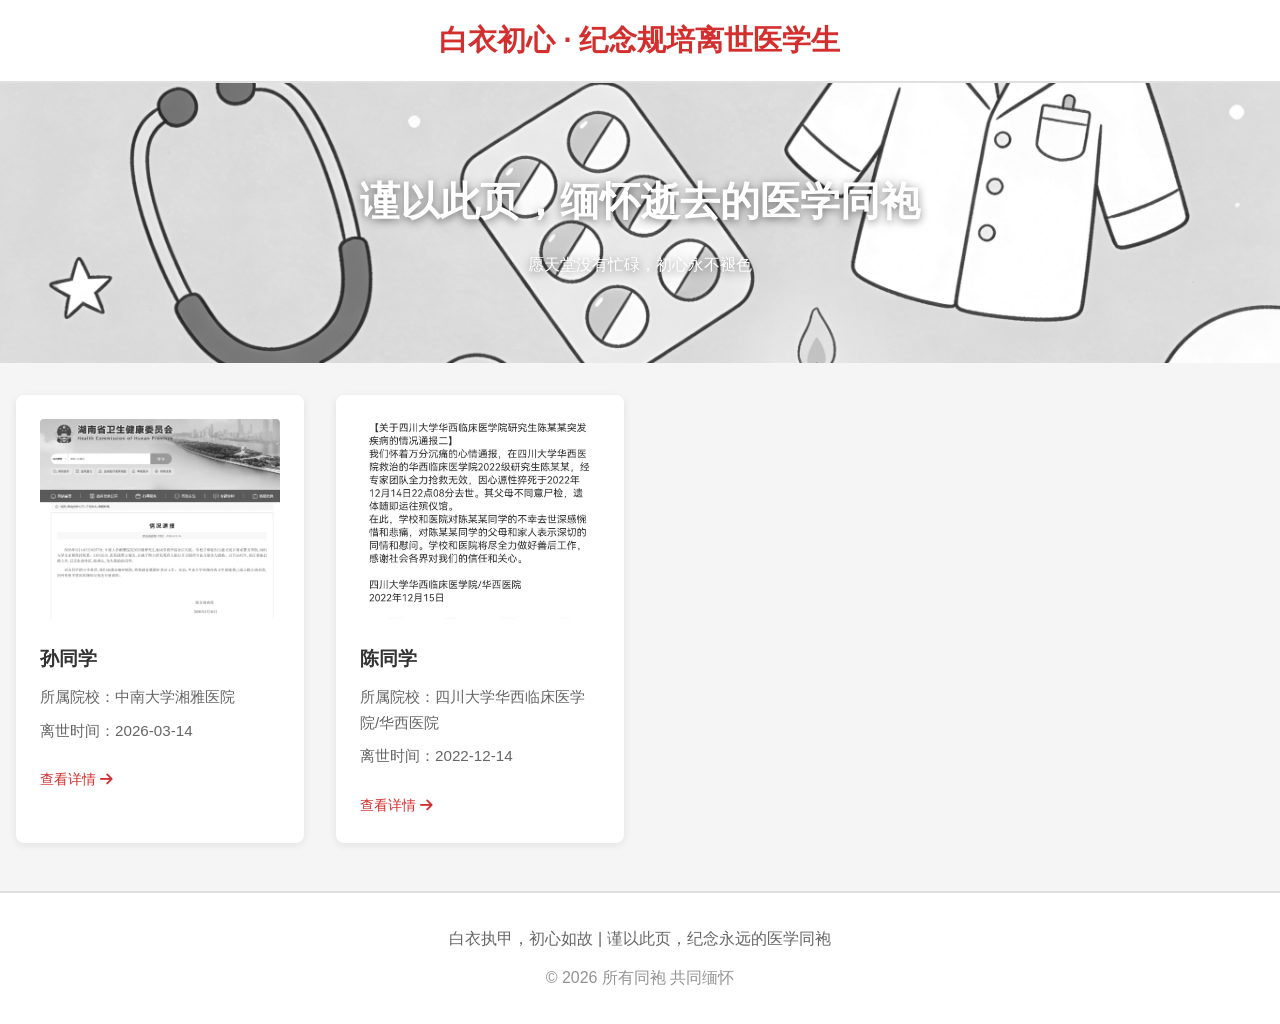
==== detail.html @ 50c17238 "first commit: add website files" ====
<!DOCTYPE html>
<html lang="zh-CN">

<head>
    <meta charset="UTF-8">
    <meta name="viewport" content="width=device-width, initial-scale=1.0">
    <title>加载中... | 白衣初心 纪念页</title>
    <link rel="stylesheet" href="../css/common.css">
    <link rel="stylesheet" href="../css/detail.css">

</head>

<body>
    <!-- 顶部导航 -->
    <header class="header">
        <a href="../index.html" class="back">返回首页</a> <!-- 移除font-awesome图标，避免样式冲突 -->
        <div class="name">加载中...</div>
    </header>
    <!-- 详情页主体 -->
    <div class="detail-container">
        <!-- 1. 个人信息模块（仅保留容器，内容由JS从comrades.json渲染） -->
        <section class="info-section">
            <h2 class="title">逝者信息</h2> <!-- 移除font-awesome图标 -->
            <div class="content">
                <!-- 内容由detail.js的renderComradeDetail函数动态渲染 -->
            </div>
        </section>

        <!-- 2. 事件时间线 -->
        <section class="timeline-section">
            <h2 class="title">事件时间线</h2> <!-- 移除font-awesome图标 -->
            <div class="timeline-list" id="timelineList">
                <!-- 时间线由JS动态渲染 -->
            </div>
        </section>

        <!-- 3. 官方媒体通告 -->
        <section class="media-section">
            <h2 class="title">官方/媒体通告</h2> <!-- 移除font-awesome图标 -->
            <div class="media-list" id="mediaList">
                <!-- 媒体数据由JS动态渲染（适配deceased_data.json） -->
            </div>
        </section>

        <!-- 4. 社交平台话题（核心修改：适配本地图片图标） -->
        <section class="social-section">
            <h2 class="title">社交平台话题</h2> <!-- 移除font-awesome图标 -->
            <div class="social-list" id="socialList">
                <!-- 社交数据由JS动态渲染，渲染模板需包含本地图标 -->
            </div>
        </section>

        <!-- 5. 心语寄思 -->
        <section class="message-section">
            <h2 class="title">心语寄思</h2> <!-- 移除font-awesome图标 -->
            <div class="message-form">
                <textarea placeholder="在这里留下你想对逝者说的话..." id="messageTextarea"></textarea>
                <div class="captcha-group">
                    <span class="captcha-formula" id="captchaFormula">点击生成验证码</span>
                    <input type="text" class="captcha-input" id="captchaInput" placeholder="输入计算结果">
                </div>
                <div class="captcha-tip" id="captchaTip" style="display: none;">验证码错误，请重新输入！</div>
                <button class="btn" id="submitBtn">提交寄语</button>
            </div>
            <div class="message-list" id="messageList">
                <!-- 留言由JS动态渲染 -->
            </div>
        </section>
    </div>

    <!-- 页脚 -->
    <footer class="footer">
        <p>白衣执甲，初心如故 | 谨以此页，纪念永远的医学同袍</p>
        <p style="margin-top: 0.8rem; opacity: 0.7;">© 2026 所有同袍 共同缅怀</p>
    </footer>
    <!-- 图片放大弹窗 -->
    <div class="img-modal" id="imgModal">
        <span class="close-btn" id="closeImgModal">&times;</span>
        <img id="modalImg" src="" alt="放大图片">
    </div>
    <!-- 通过模块脚本加载detail.js并挂载到全局 -->
    <script type="module">
        // 导入detail.js的所有导出方法
        import * as detailModule from '../js/detail.js';

        // 将模块方法挂载到window，供普通脚本调用
        window.detailModule = detailModule;

        // 从URL参数中获取id的工具函数
        function getUrlParam(key) {
            const searchParams = new URLSearchParams(window.location.search);
            return searchParams.get(key);
        }

        // 获取URL中的id参数（如 sun / yyy）
        const comradeId = getUrlParam('id');

        // 校验id并初始化详情页
        if (comradeId) {
            detailModule.initDetail(comradeId); // 动态传入JSON中的id
        } else {
            // 无有效id时的降级处理
            alert('未找到有效纪念信息');
            window.location.href = '../index.html';
        }
    </script>
</body>

</html>
---- css/common.css ----
/* 全局重置 + 通用样式 */
* {
    margin: 0;
    padding: 0;
    box-sizing: border-box;
    font-family: "Microsoft YaHei", "PingFang SC", sans-serif;
}

body {
    background-color: #f5f5f5;
    color: #333;
    line-height: 1.7;
}

/* 核心：所有图片强制灰度 */
.gray-img {
    filter: grayscale(100%);
    transition: filter 0.3s ease;
}
.gray-img:hover {
    filter: grayscale(80%); /* 悬浮轻微还原 */
}

/* 通用卡片容器 */
.card {
    background: #fff;
    border-radius: 8px;
    box-shadow: 0 2px 8px rgba(0,0,0,0.08);
    overflow: hidden;
    transition: transform 0.3s ease;
}
.card:hover {
    transform: translateY(-5px);
}

/* 按钮通用样式 */
.btn {
    padding: 0.6rem 1.5rem;
    background: #d32f2f;
    color: #fff;
    border: none;
    border-radius: 6px;
    cursor: pointer;
    transition: background 0.3s;
}
.btn:hover {
    background: #b71c1c;
}

/* 标题通用样式 */
.title {
    color: #d32f2f;
    padding-bottom: 0.8rem;
    border-bottom: 2px solid #f0f0f0;
    margin-bottom: 1.5rem;
}

/* 页脚通用样式 */
.footer {
    background: #fff;
    border-top: 2px solid #e0e0e0;
    padding: 2rem 0;
    text-align: center;
    color: #666;
    margin-top: 3rem;
}
---- css/detail.css ----
/* 详情页专属样式 */
.header {
    background: #fff;
    border-bottom: 2px solid #e0e0e0;
    padding: 1rem 2rem;
}
.header .back {
    color: #d32f2f;
    text-decoration: none;
    font-size: 1rem;
}
.header .back i {
    margin-right: 0.5rem;
}
.header .name {
    text-align: center;
    font-size: 1.8rem;
    font-weight: 600;
    color: #333;
    margin-top: 0.5rem;
}

/* 详情页主体容器 */
.detail-container {
    max-width: 1200px;
    margin: 2rem auto;
    padding: 0 1rem;
    box-sizing: border-box;
}

/* 个人信息模块 */
.info-section {
    margin-bottom: 3rem;
}
.info-section .content {
    display: flex;
    gap: 2rem;
    flex-wrap: wrap;
}
.info-section .avatar {
    width: 200px;
    height: 200px;
    border-radius: 8px;
    object-fit: cover;
    flex-shrink: 0;
}
.info-section .basic {
    flex: 1;
}
.info-section .basic .row {
    display: flex;
    margin-bottom: 1rem;
}
.info-section .basic .label {
    width: 8rem;
    flex-shrink: 0;
    font-weight: 600;
    color: #666;
}
.info-section .basic .value {
    flex: 1;
}

/* 时间线模块 - 彻底解决重叠 + 拉开竖线与时间距离（核心重构） */
.timeline-section {
    margin-bottom: 3rem;
}
/* 统一时间线容器（合并重复定义，避免样式冲突） */
.timeline-list, #timelineList {
    position: relative;
    padding-left: 85px; /* 大幅增加左侧留白，拉开时间与竖线 */
    max-width: 100%;
    box-sizing: border-box;
    list-style: none;
    margin: 0;
}
/* 竖线样式：右移，与时间文本彻底拉开 */
.timeline-list::before, #timelineList::before {
    content: "";
    position: absolute;
    left: 80px; /* 竖线位置右移，增加与时间间距 */
    top: 0;
    bottom: 0;
    width: 2px;
    background: #d32f2f;
    z-index: 1;
}
/* 单个时间线项（统一样式，去重） */
.timeline-item {
    position: relative;
    margin-bottom: 25px; /* 加大项间距，更透气 */
    padding: 12px 18px;
    background: #f8f9fa;
    border-radius: 6px;
    box-shadow: 0 1px 3px rgba(0,0,0,0.1);
    z-index: 2;
}
/* 时间文本：左移更多，固定宽度，强制单行（解决重叠） */
.timeline-item .date {
    position: absolute;
    left: -100px; /* 左移增加，远离竖线 */
    top: 12px;
    width: 90px; /* 加宽时间容器，避免换行 */
    text-align: right;
    font-weight: 600;
    color: #2c3e50;
    font-size: 14px;
    white-space: nowrap; /* 强制单行，杜绝重叠 */
    z-index: 3;
}
/* 时间点标记：对准新的竖线位置 */
.timeline-item::before {
    content: '';
    position: absolute;
    left: -96px; /* 匹配竖线位置，居中 */
    top: 12px;
    width: 12px;
    height: 12px;
    border-radius: 50%;
    background: #e53935;
    border: 2px solid #fff;
    box-shadow: 0 0 0 2px #e5393533;
    z-index: 4;
}
/* 时间线内容（清除重复样式） */
.timeline-item .content {
    color: #333;
    line-height: 1.6;
    font-size: 14px;
    margin: 0;
    background: transparent;
    padding: 0;
    border-left: none;
}

/* 媒体通告模块 */
.media-section {
    margin-bottom: 3rem;
}
.media-item {
    background: #f9f9f9;
    padding: 1.2rem;
    border-radius: 6px;
    margin-bottom: 1rem;
    border: 1px solid #e0e0e0;
}
.media-item .title a {
    color: #d32f2f;
    text-decoration: none;
    font-size: 1.1rem;
    font-weight: 500;
}
.media-item .title a:hover {
    text-decoration: underline;
}
.media-item .source {
    font-size: 0.9rem;
    color: #666;
    margin: 0.5rem 0;
}
.media-item .content {
    color: #333;
}

/* 社交话题模块 - 适配本地图片图标（相对路径）+ 样式美化 */
.social-section {
    margin-bottom: 3rem;
}
.social-item {
    padding: 12px 16px;
    border-radius: 6px;
    background: #f8f9fa;
    margin-bottom: 10px;
    box-shadow: 0 1px 3px rgba(0,0,0,0.1);
    border: 1px solid #e0e0e0;
    box-sizing: border-box;
}
/* 平台标签：图标+文字布局优化（相对路径图片适配） */
.social-item .platform {
    display: flex;
    align-items: center;
    gap: 8px; /* 图标与文字间距 */
    padding: 0.3rem 1rem;
    border-radius: 4px;
    font-size: 14px;
    font-weight: 600;
    color: #000 !important; /* 平台文字强制黑色 */
    margin-bottom: 8px;
    background: #f0f0f0; /* 浅灰背景衬托图标 */
}
/* 本地图标通用样式（相对路径） */
.social-item .platform .platform-icon {
    width: 24px;  /* 图标宽度，匹配图片比例 */
    height: 24px; /* 图标高度，保持正方形 */
    object-fit: contain; /* 防止图片变形 */
    display: inline-block;
    vertical-align: middle;
}
/* 社交项标题/描述 */
.social-item .title a {
    color: #3498db;
    text-decoration: none;
    transition: color 0.3s;
}
.social-item .title a:hover {
    color: #2980b9;
    text-decoration: underline;
}
.social-item .desc {
    margin-top: 6px;
    color: #666;
    line-height: 1.5;
    font-size: 0.95rem;
}

/* 心语寄思模块 */
.message-section {
    margin-bottom: 3rem;
}
.message-form textarea {
    width: 100%;
    height: 120px;
    padding: 1rem;
    border: 1px solid #e0e0e0;
    border-radius: 6px;
    resize: vertical;
    margin-bottom: 1rem;
}
.message-list .item {
    background: #fff;
    padding: 1rem;
    border-radius: 6px;
    margin-bottom: 1rem;
    border-left: 3px solid #d32f2f;
}
.message-list .item .author {
    font-size: 0.9rem;
    color: #666;
    margin-bottom: 0.5rem;
    padding-bottom: 0.5rem;
    border-bottom: 1px dashed #f0f0f0;
}

/* 验证码 */
.captcha-group {
    display: flex;
    align-items: center;
    gap: 10px;
    margin: 15px 0;
}
.captcha-formula {
    font-size: 16px;
    padding: 8px 12px;
    background: #f5f5f5;
    border-radius: 4px;
    cursor: pointer;
    user-select: none;
}
.captcha-input {
    flex: 1;
    padding: 8px 12px;
    border: 1px solid #ddd;
    border-radius: 4px;
    outline: none;
}
.captcha-input:focus {
    border-color: #66afe9;
}
.captcha-tip {
    color: #e63946;
    font-size: 14px;
    margin: 8px 0;
}
.message-form textarea {
    width: 100%;
    padding: 10px;
    border: 1px solid #ddd;
    border-radius: 4px;
    resize: vertical;
    min-height: 100px;
    outline: none;
}
.message-form textarea:focus {
    border-color: #e63946;
}
.btn {
    background: #e63946;
    color: white;
    border: none;
    padding: 10px 20px;
    border-radius: 4px;
    cursor: pointer;
    font-size: 16px;
    margin-top: 10px;
    transition: background 0.3s;
}
.btn:hover {
    background: #d12f3c; /* hover加深，有反馈 */
}

/* 图片放大遮罩层 */
.img-modal {
    position: fixed;
    top: 0;
    left: 0;
    width: 100%;
    height: 100%;
    background: rgba(0, 0, 0, 0.85);
    display: none;
    justify-content: center;
    align-items: center;
    z-index: 9999;
    padding: 20px;
}
.img-modal img {
    max-width: 90%;
    max-height: 90%;
    object-fit: contain;
    border: 4px solid #fff;
    border-radius: 4px;
}
.img-modal .close-btn {
    position: absolute;
    top: 20px;
    right: 30px;
    color: #fff;
    font-size: 30px;
    cursor: pointer;
    transition: color 0.3s;
}
.img-modal .close-btn:hover {
    color: #ff4444;
}

/* 头像鼠标样式 */
.avatar {
    cursor: zoom-in;
    transition: transform 0.3s;
}
.avatar:hover {
    transform: scale(1.02);
}

/* 响应式适配 - 全端兼容 */
@media (max-width: 768px) {
    /* 个人信息 */
    .info-section .content {
        flex-direction: column;
        gap: 1rem;
    }
    .info-section .avatar {
        width: 100%;
        height: auto;
    }
    /* 时间线：移动端彻底避免重叠 */
    .timeline-list, #timelineList {
        padding-left: 1rem;
    }
    .timeline-list::before, #timelineList::before {
        display: none; /* 隐藏竖线 */
    }
    .timeline-item .date {
        position: static;
        width: 100%;
        text-align: left;
        margin-bottom: 0.5rem;
        color: #d32f2f;
        left: 0;
        top: 0;
    }
    .timeline-item::before {
        display: none; /* 隐藏时间点 */
    }
    .timeline-item {
        padding: 10px 15px;
        margin-bottom: 20px;
    }
    /* 社交模块：移动端适配 */
    .social-item .platform {
        padding: 0.2rem 0.8rem;
        font-size: 13px;
    }
    .social-item .platform .platform-icon {
        width: 20px;
        height: 20px;
    }
}

/* 轮播容器基础样式 */
.avatar-carousel {
  position: relative;
  width: 100%;
  max-width: 400px; /* 可根据需求调整 */
  margin: 0 auto;
}

.carousel-wrapper {
  position: relative;
  overflow: hidden;
  border-radius: 8px; /* 可选：圆角 */
}

.carousel-inner {
  display: flex;
  width: 100%;
  height: auto;
}

.carousel-item {
  flex: 0 0 100%;
  width: 100%;
}

.carousel-item img.avatar {
  width: 100%;
  height: auto;
  object-fit: cover;
}

/* 翻页按钮样式 - 核心 */
.carousel-btn {
  position: absolute;
  top: 50%;
  transform: translateY(-50%);
  width: 44px;
  height: 44px;
  border-radius: 50%;
  background-color: rgba(255, 255, 255, 0.8);
  border: none;
  cursor: pointer;
  display: flex;
  align-items: center;
  justify-content: center;
  z-index: 10;
  transition: all 0.3s ease;
}

/* 禁用状态 */
.carousel-btn:disabled {
  opacity: 0.3;
  cursor: not-allowed;
}

/* 鼠标悬停效果 */
.carousel-btn:not(:disabled):hover {
  background-color: #ffffff;
  box-shadow: 0 2px 8px rgba(0, 0, 0, 0.2);
}

/* 左按钮位置 */
.prev-btn {
  left: 10px;
}

/* 右按钮位置 */
.next-btn {
  right: 10px;
}

/* 箭头图标样式 */
.carousel-arrow {
  font-size: 18px;
  color: #ffffff;
  font-weight: bold;
}

/* 指示器样式（可选优化） */
.carousel-indicators {
  display: flex;
  justify-content: center;
  gap: 8px;
  margin-top: 12px;
}

.indicator {
  width: 10px;
  height: 10px;
  border-radius: 50%;
  background-color: #000000;
  cursor: pointer;
  transition: background-color 0.3s ease;
}

.indicator.active {
  background-color: #666;
}

/* 图片放大弹窗样式（保留原有） */
.img-modal {
  position: fixed;
  top: 0;
  left: 0;
  width: 100%;
  height: 100%;
  background: rgba(0,0,0,0.8);
  display: none;
  align-items: center;
  justify-content: center;
  z-index: 9999;
}

.img-modal img {
  max-width: 90%;
  max-height: 90%;
}

.close-btn {
  position: absolute;
  top: 20px;
  right: 30px;
  color: white;
  font-size: 40px;
  font-weight: bold;
  cursor: pointer;
}
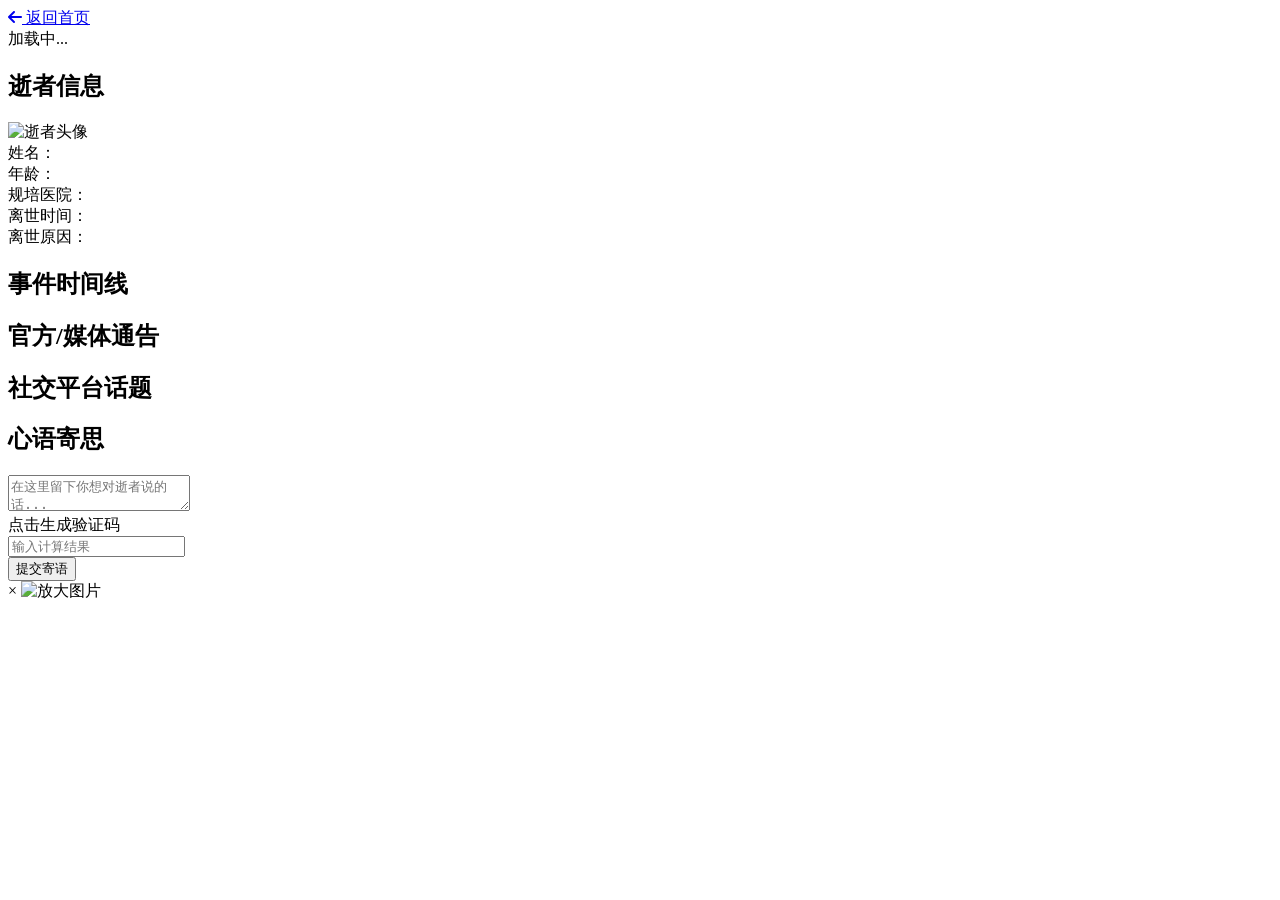
==== commit fa0f1ef4: "Add files via upload 调试" ====
--- a/detail.html
+++ b/detail.html
@@ -1,109 +1,142 @@
-<!DOCTYPE html>
-<html lang="zh-CN">
-
-<head>
-    <meta charset="UTF-8">
-    <meta name="viewport" content="width=device-width, initial-scale=1.0">
-    <title>加载中... | 白衣初心 纪念页</title>
-    <link rel="stylesheet" href="../css/common.css">
-    <link rel="stylesheet" href="../css/detail.css">
-
-</head>
-
-<body>
-    <!-- 顶部导航 -->
-    <header class="header">
-        <a href="../index.html" class="back">返回首页</a> <!-- 移除font-awesome图标，避免样式冲突 -->
-        <div class="name">加载中...</div>
-    </header>
-    <!-- 详情页主体 -->
-    <div class="detail-container">
-        <!-- 1. 个人信息模块（仅保留容器，内容由JS从comrades.json渲染） -->
-        <section class="info-section">
-            <h2 class="title">逝者信息</h2> <!-- 移除font-awesome图标 -->
-            <div class="content">
-                <!-- 内容由detail.js的renderComradeDetail函数动态渲染 -->
-            </div>
-        </section>
-
-        <!-- 2. 事件时间线 -->
-        <section class="timeline-section">
-            <h2 class="title">事件时间线</h2> <!-- 移除font-awesome图标 -->
-            <div class="timeline-list" id="timelineList">
-                <!-- 时间线由JS动态渲染 -->
-            </div>
-        </section>
-
-        <!-- 3. 官方媒体通告 -->
-        <section class="media-section">
-            <h2 class="title">官方/媒体通告</h2> <!-- 移除font-awesome图标 -->
-            <div class="media-list" id="mediaList">
-                <!-- 媒体数据由JS动态渲染（适配deceased_data.json） -->
-            </div>
-        </section>
-
-        <!-- 4. 社交平台话题（核心修改：适配本地图片图标） -->
-        <section class="social-section">
-            <h2 class="title">社交平台话题</h2> <!-- 移除font-awesome图标 -->
-            <div class="social-list" id="socialList">
-                <!-- 社交数据由JS动态渲染，渲染模板需包含本地图标 -->
-            </div>
-        </section>
-
-        <!-- 5. 心语寄思 -->
-        <section class="message-section">
-            <h2 class="title">心语寄思</h2> <!-- 移除font-awesome图标 -->
-            <div class="message-form">
-                <textarea placeholder="在这里留下你想对逝者说的话..." id="messageTextarea"></textarea>
-                <div class="captcha-group">
-                    <span class="captcha-formula" id="captchaFormula">点击生成验证码</span>
-                    <input type="text" class="captcha-input" id="captchaInput" placeholder="输入计算结果">
-                </div>
-                <div class="captcha-tip" id="captchaTip" style="display: none;">验证码错误，请重新输入！</div>
-                <button class="btn" id="submitBtn">提交寄语</button>
-            </div>
-            <div class="message-list" id="messageList">
-                <!-- 留言由JS动态渲染 -->
-            </div>
-        </section>
-    </div>
-
-    <!-- 页脚 -->
-    <footer class="footer">
-        <p>白衣执甲，初心如故 | 谨以此页，纪念永远的医学同袍</p>
-        <p style="margin-top: 0.8rem; opacity: 0.7;">© 2026 所有同袍 共同缅怀</p>
-    </footer>
-    <!-- 图片放大弹窗 -->
-    <div class="img-modal" id="imgModal">
-        <span class="close-btn" id="closeImgModal">&times;</span>
-        <img id="modalImg" src="" alt="放大图片">
-    </div>
-    <!-- 通过模块脚本加载detail.js并挂载到全局 -->
-    <script type="module">
-        // 导入detail.js的所有导出方法
-        import * as detailModule from '../js/detail.js';
-
-        // 将模块方法挂载到window，供普通脚本调用
-        window.detailModule = detailModule;
-
-        // 从URL参数中获取id的工具函数
-        function getUrlParam(key) {
-            const searchParams = new URLSearchParams(window.location.search);
-            return searchParams.get(key);
-        }
-
-        // 获取URL中的id参数（如 sun / yyy）
-        const comradeId = getUrlParam('id');
-
-        // 校验id并初始化详情页
-        if (comradeId) {
-            detailModule.initDetail(comradeId); // 动态传入JSON中的id
-        } else {
-            // 无有效id时的降级处理
-            alert('未找到有效纪念信息');
-            window.location.href = '../index.html';
-        }
-    </script>
-</body>
-
+<!DOCTYPE html>
+<html lang="zh-CN">
+
+<head>
+    <meta charset="UTF-8">
+    <meta name="viewport" content="width=device-width, initial-scale=1.0">
+    <title>加载中... | 白衣初心 纪念页</title>
+    <!-- 1. 先定义基准路径（适配GitHub Pages） -->
+    <script>
+        // 固定仓库名前缀，避免自动识别出错
+        const baseUrl = '/In-Memory-of-Medical-Students-Who-passed-Away/';
+        // 动态加载CSS（核心：拼接基准路径）
+        document.write(`
+            <link rel="stylesheet" href="${baseUrl}css/common.css">
+            <link rel="stylesheet" href="${baseUrl}css/detail.css">
+            <link rel="stylesheet" href="https://cdn.bootcdn.net/ajax/libs/font-awesome/6.4.0/css/all.min.css">
+        `);
+    </script>
+</head>
+
+<body>
+    <header class="header">
+        <!-- 2. 返回首页链接适配路径 -->
+        <a href="${baseUrl}index.html" class="back"><i class="fas fa-arrow-left"></i> 返回首页</a>
+        <div class="name">加载中...</div>
+    </header>
+
+    <div class="detail-container">
+        <!-- 逝者信息 -->
+        <section class="info-section">
+            <h2 class="section-title">逝者信息</h2>
+            <div class="content">
+                <img class="avatar" src="" alt="逝者头像" onclick="openImgModal(this.src)">
+                <div class="basic">
+                    <div class="row">
+                        <div class="label">姓名：</div>
+                        <div class="value" id="name"></div>
+                    </div>
+                    <div class="row">
+                        <div class="label">年龄：</div>
+                        <div class="value" id="age"></div>
+                    </div>
+                    <div class="row">
+                        <div class="label">规培医院：</div>
+                        <div class="value" id="hospital"></div>
+                    </div>
+                    <div class="row">
+                        <div class="label">离世时间：</div>
+                        <div class="value" id="passTime"></div>
+                    </div>
+                    <div class="row">
+                        <div class="label">离世原因：</div>
+                        <div class="value" id="reason"></div>
+                    </div>
+                </div>
+            </div>
+        </section>
+
+        <!-- 事件时间线 -->
+        <section class="timeline-section">
+            <h2 class="section-title">事件时间线</h2>
+            <ul class="timeline-list" id="timelineList"></ul>
+        </section>
+
+        <!-- 官方/媒体通告 -->
+        <section class="media-section">
+            <h2 class="section-title">官方/媒体通告</h2>
+            <div class="media-list" id="mediaList"></div>
+        </section>
+
+        <!-- 社交平台话题 -->
+        <section class="social-section">
+            <h2 class="section-title">社交平台话题</h2>
+            <div class="social-list" id="socialList"></div>
+        </section>
+
+        <!-- 心语寄思 -->
+        <section class="message-section">
+            <h2 class="section-title">心语寄思</h2>
+            <div class="message-form">
+                <textarea placeholder="在这里留下你想对逝者说的话..."></textarea>
+                <div class="captcha-group">
+                    <div class="captcha-formula" onclick="generateCaptcha()">点击生成验证码</div>
+                    <input type="text" class="captcha-input" placeholder="输入计算结果">
+                </div>
+                <div class="captcha-tip"></div>
+                <button class="btn" onclick="submitMessage()">提交寄语</button>
+            </div>
+            <div class="message-list" id="messageList"></div>
+        </section>
+    </div>
+
+    <!-- 图片放大弹窗 -->
+    <div class="img-modal" onclick="closeImgModal()">
+        <span class="close-btn" onclick="closeImgModal()">&times;</span>
+        <img id="modalImg" src="" alt="放大图片">
+    </div>
+
+    <!-- 3. JS路径适配（核心：拼接基准路径） -->
+    <script>
+        // 全局基准路径（供detail.js使用）
+        window.baseUrl = '/In-Memory-of-Medical-Students-Who-passed-Away/';
+        // 加载detail.js并传递参数
+        function getUrlParam(key) {
+            const searchParams = new URLSearchParams(window.location.search);
+            return searchParams.get(key);
+        }
+        const comradeId = getUrlParam('id');
+
+        // 动态加载detail.js
+        const script = document.createElement('script');
+        script.src = window.baseUrl + 'js/detail.js';
+        script.onload = function () {
+            if (comradeId && window.detailModule) {
+                window.detailModule.initDetail(comradeId);
+            } else {
+                alert('未找到有效纪念信息');
+                window.location.href = window.baseUrl + 'index.html';
+            }
+        };
+        document.body.appendChild(script);
+
+        // 图片放大/关闭函数
+        function openImgModal(src) {
+            const modal = document.querySelector('.img-modal');
+            const modalImg = document.getElementById('modalImg');
+            modalImg.src = src;
+            modal.style.display = 'flex';
+        }
+        function closeImgModal(e) {
+            if (e) e.stopPropagation();
+            const modal = document.querySelector('.img-modal');
+            modal.style.display = 'none';
+        }
+
+        // 验证码相关函数（临时占位，detail.js里会覆盖）
+        function generateCaptcha() { }
+        function submitMessage() { }
+    </script>
+</body>
+
 </html>
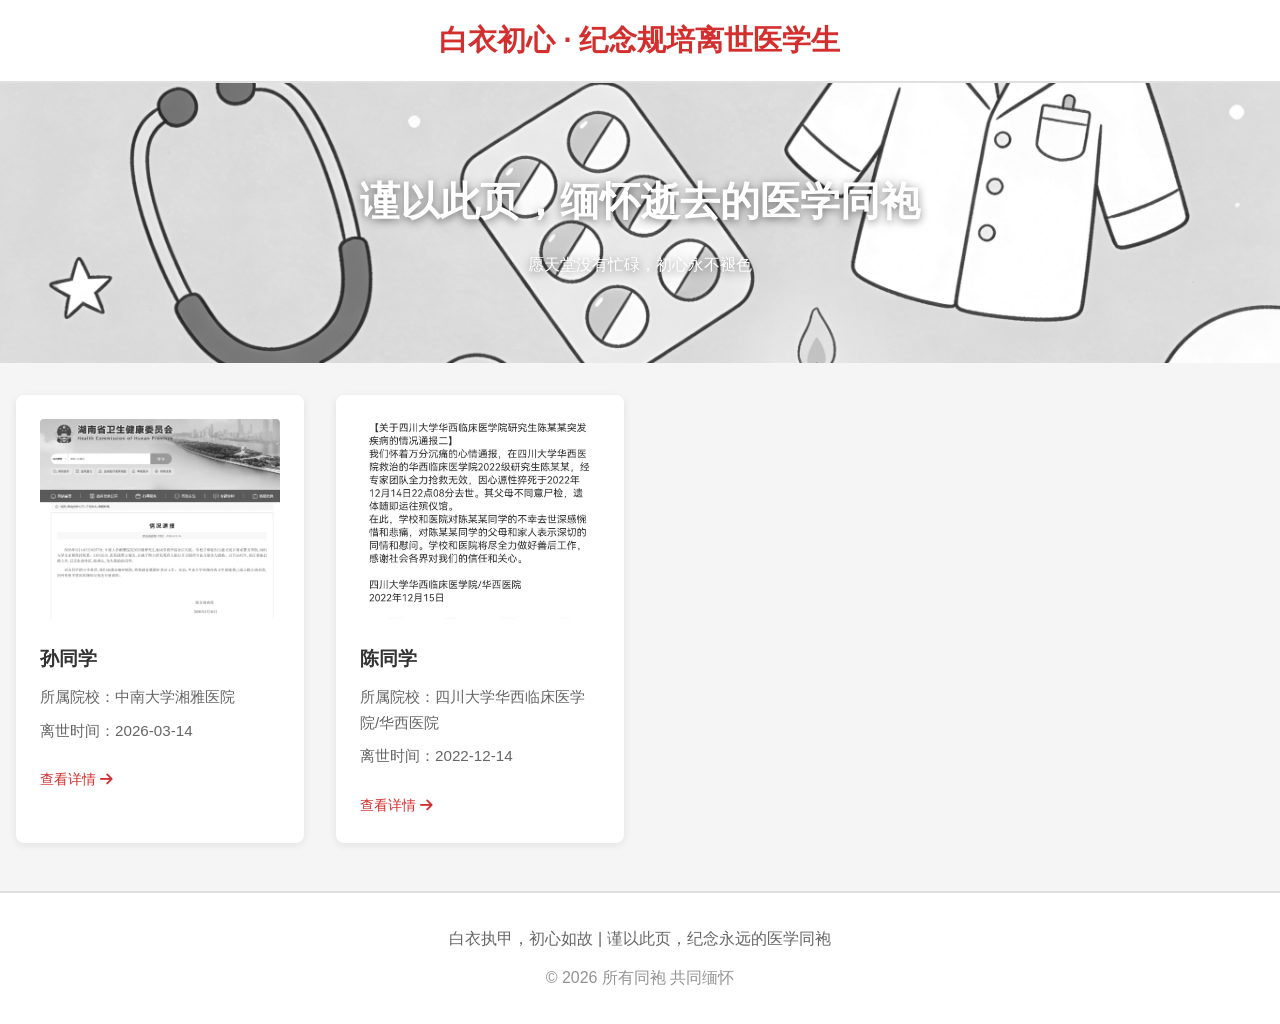
==== commit 0d7f9cb6: "Update detail.html" ====
--- a/detail.html
+++ b/detail.html
@@ -5,138 +5,105 @@
     <meta charset="UTF-8">
     <meta name="viewport" content="width=device-width, initial-scale=1.0">
     <title>加载中... | 白衣初心 纪念页</title>
-    <!-- 1. 先定义基准路径（适配GitHub Pages） -->
-    <script>
-        // 固定仓库名前缀，避免自动识别出错
-        const baseUrl = '/In-Memory-of-Medical-Students-Who-passed-Away/';
-        // 动态加载CSS（核心：拼接基准路径）
-        document.write(`
-            <link rel="stylesheet" href="${baseUrl}css/common.css">
-            <link rel="stylesheet" href="${baseUrl}css/detail.css">
-            <link rel="stylesheet" href="https://cdn.bootcdn.net/ajax/libs/font-awesome/6.4.0/css/all.min.css">
-        `);
-    </script>
+    <link rel="stylesheet" href="../css/common.css">
+    <link rel="stylesheet" href="../css/detail.css">
+
 </head>
 
 <body>
+    <!-- 顶部导航 -->
     <header class="header">
-        <!-- 2. 返回首页链接适配路径 -->
-        <a href="${baseUrl}index.html" class="back"><i class="fas fa-arrow-left"></i> 返回首页</a>
+        <a href="../index.html" class="back">返回首页</a> <!-- 移除font-awesome图标，避免样式冲突 -->
         <div class="name">加载中...</div>
     </header>
-
+    <!-- 详情页主体 -->
     <div class="detail-container">
-        <!-- 逝者信息 -->
+        <!-- 1. 个人信息模块（仅保留容器，内容由JS从comrades.json渲染） -->
         <section class="info-section">
-            <h2 class="section-title">逝者信息</h2>
+            <h2 class="title">逝者信息</h2> <!-- 移除font-awesome图标 -->
             <div class="content">
-                <img class="avatar" src="" alt="逝者头像" onclick="openImgModal(this.src)">
-                <div class="basic">
-                    <div class="row">
-                        <div class="label">姓名：</div>
-                        <div class="value" id="name"></div>
-                    </div>
-                    <div class="row">
-                        <div class="label">年龄：</div>
-                        <div class="value" id="age"></div>
-                    </div>
-                    <div class="row">
-                        <div class="label">规培医院：</div>
-                        <div class="value" id="hospital"></div>
-                    </div>
-                    <div class="row">
-                        <div class="label">离世时间：</div>
-                        <div class="value" id="passTime"></div>
-                    </div>
-                    <div class="row">
-                        <div class="label">离世原因：</div>
-                        <div class="value" id="reason"></div>
-                    </div>
-                </div>
+                <!-- 内容由detail.js的renderComradeDetail函数动态渲染 -->
             </div>
         </section>
 
-        <!-- 事件时间线 -->
+        <!-- 2. 事件时间线 -->
         <section class="timeline-section">
-            <h2 class="section-title">事件时间线</h2>
-            <ul class="timeline-list" id="timelineList"></ul>
+            <h2 class="title">事件时间线</h2> <!-- 移除font-awesome图标 -->
+            <div class="timeline-list" id="timelineList">
+                <!-- 时间线由JS动态渲染 -->
+            </div>
         </section>
 
-        <!-- 官方/媒体通告 -->
+        <!-- 3. 官方媒体通告 -->
         <section class="media-section">
-            <h2 class="section-title">官方/媒体通告</h2>
-            <div class="media-list" id="mediaList"></div>
+            <h2 class="title">官方/媒体通告</h2> <!-- 移除font-awesome图标 -->
+            <div class="media-list" id="mediaList">
+                <!-- 媒体数据由JS动态渲染（适配deceased_data.json） -->
+            </div>
         </section>
 
-        <!-- 社交平台话题 -->
+        <!-- 4. 社交平台话题（核心修改：适配本地图片图标） -->
         <section class="social-section">
-            <h2 class="section-title">社交平台话题</h2>
-            <div class="social-list" id="socialList"></div>
+            <h2 class="title">社交平台话题</h2> <!-- 移除font-awesome图标 -->
+            <div class="social-list" id="socialList">
+                <!-- 社交数据由JS动态渲染，渲染模板需包含本地图标 -->
+            </div>
         </section>
 
-        <!-- 心语寄思 -->
+        <!-- 5. 心语寄思 -->
         <section class="message-section">
-            <h2 class="section-title">心语寄思</h2>
+            <h2 class="title">心语寄思</h2> <!-- 移除font-awesome图标 -->
             <div class="message-form">
-                <textarea placeholder="在这里留下你想对逝者说的话..."></textarea>
+                <textarea placeholder="在这里留下你想对逝者说的话..." id="messageTextarea"></textarea>
                 <div class="captcha-group">
-                    <div class="captcha-formula" onclick="generateCaptcha()">点击生成验证码</div>
-                    <input type="text" class="captcha-input" placeholder="输入计算结果">
+                    <span class="captcha-formula" id="captchaFormula">点击生成验证码</span>
+                    <input type="text" class="captcha-input" id="captchaInput" placeholder="输入计算结果">
                 </div>
-                <div class="captcha-tip"></div>
-                <button class="btn" onclick="submitMessage()">提交寄语</button>
+                <div class="captcha-tip" id="captchaTip" style="display: none;">验证码错误，请重新输入！</div>
+                <button class="btn" id="submitBtn">提交寄语</button>
             </div>
-            <div class="message-list" id="messageList"></div>
+            <div class="message-list" id="messageList">
+                <!-- 留言由JS动态渲染 -->
+            </div>
         </section>
     </div>
 
+    <!-- 页脚 -->
+    <footer class="footer">
+        <p>白衣执甲，初心如故 | 谨以此页，纪念永远的医学同袍</p>
+        <p style="margin-top: 0.8rem; opacity: 0.7;">© 2026 所有同袍 共同缅怀</p>
+    </footer>
     <!-- 图片放大弹窗 -->
-    <div class="img-modal" onclick="closeImgModal()">
-        <span class="close-btn" onclick="closeImgModal()">&times;</span>
+    <div class="img-modal" id="imgModal">
+        <span class="close-btn" id="closeImgModal">&times;</span>
         <img id="modalImg" src="" alt="放大图片">
     </div>
+    <!-- 通过模块脚本加载detail.js并挂载到全局 -->
+    <script type="module">
+        // 导入detail.js的所有导出方法
+        import * as detailModule from '../js/detail.js';
 
-    <!-- 3. JS路径适配（核心：拼接基准路径） -->
-    <script>
-        // 全局基准路径（供detail.js使用）
-        window.baseUrl = '/In-Memory-of-Medical-Students-Who-passed-Away/';
-        // 加载detail.js并传递参数
+        // 将模块方法挂载到window，供普通脚本调用
+        window.detailModule = detailModule;
+
+        // 从URL参数中获取id的工具函数
         function getUrlParam(key) {
             const searchParams = new URLSearchParams(window.location.search);
             return searchParams.get(key);
         }
+
+        // 获取URL中的id参数（如 sun / yyy）
         const comradeId = getUrlParam('id');
 
-        // 动态加载detail.js
-        const script = document.createElement('script');
-        script.src = window.baseUrl + 'js/detail.js';
-        script.onload = function () {
-            if (comradeId && window.detailModule) {
-                window.detailModule.initDetail(comradeId);
-            } else {
-                alert('未找到有效纪念信息');
-                window.location.href = window.baseUrl + 'index.html';
-            }
-        };
-        document.body.appendChild(script);
-
-        // 图片放大/关闭函数
-        function openImgModal(src) {
-            const modal = document.querySelector('.img-modal');
-            const modalImg = document.getElementById('modalImg');
-            modalImg.src = src;
-            modal.style.display = 'flex';
+        // 校验id并初始化详情页
+        if (comradeId) {
+            detailModule.initDetail(comradeId); // 动态传入JSON中的id
+        } else {
+            // 无有效id时的降级处理
+            alert('未找到有效纪念信息');
+            window.location.href = '../index.html';
         }
-        function closeImgModal(e) {
-            if (e) e.stopPropagation();
-            const modal = document.querySelector('.img-modal');
-            modal.style.display = 'none';
-        }
-
-        // 验证码相关函数（临时占位，detail.js里会覆盖）
-        function generateCaptcha() { }
-        function submitMessage() { }
     </script>
 </body>
 
-</html>+</html>
--- a/css/common.css
+++ b/css/common.css
@@ -0,0 +1,66 @@
+/* 全局重置 + 通用样式 */
+* {
+    margin: 0;
+    padding: 0;
+    box-sizing: border-box;
+    font-family: "Microsoft YaHei", "PingFang SC", sans-serif;
+}
+
+body {
+    background-color: #f5f5f5;
+    color: #333;
+    line-height: 1.7;
+}
+
+/* 核心：所有图片强制灰度 */
+.gray-img {
+    filter: grayscale(100%);
+    transition: filter 0.3s ease;
+}
+.gray-img:hover {
+    filter: grayscale(80%); /* 悬浮轻微还原 */
+}
+
+/* 通用卡片容器 */
+.card {
+    background: #fff;
+    border-radius: 8px;
+    box-shadow: 0 2px 8px rgba(0,0,0,0.08);
+    overflow: hidden;
+    transition: transform 0.3s ease;
+}
+.card:hover {
+    transform: translateY(-5px);
+}
+
+/* 按钮通用样式 */
+.btn {
+    padding: 0.6rem 1.5rem;
+    background: #d32f2f;
+    color: #fff;
+    border: none;
+    border-radius: 6px;
+    cursor: pointer;
+    transition: background 0.3s;
+}
+.btn:hover {
+    background: #b71c1c;
+}
+
+/* 标题通用样式 */
+.title {
+    color: #d32f2f;
+    padding-bottom: 0.8rem;
+    border-bottom: 2px solid #f0f0f0;
+    margin-bottom: 1.5rem;
+}
+
+/* 页脚通用样式 */
+.footer {
+    background: #fff;
+    border-top: 2px solid #e0e0e0;
+    padding: 2rem 0;
+    text-align: center;
+    color: #666;
+    margin-top: 3rem;
+}
--- a/css/detail.css
+++ b/css/detail.css
@@ -0,0 +1,525 @@
+/* ========== 基础重置与通用样式 ========== */
+* {
+  margin: 0;
+  padding: 0;
+  box-sizing: border-box;
+}
+
+body {
+  font-family: "Microsoft Yahei", sans-serif;
+  background-color: #f5f5f5;
+  color: #333;
+  line-height: 1.6;
+}
+
+.container {
+  max-width: 1200px;
+  margin: 0 auto;
+  padding: 20px;
+}
+
+.header {
+  text-align: center;
+  padding: 20px 0;
+  border-bottom: 1px solid #eee;
+  margin-bottom: 20px;
+}
+
+.header .name {
+  font-size: 28px;
+  font-weight: bold;
+  color: #2c3e50;
+}
+
+/* ========== 信息模块（轮播适配） ========== */
+.info-section {
+  background: #fff;
+  border-radius: 8px;
+  padding: 20px;
+  box-shadow: 0 2px 10px rgba(0,0,0,0.05);
+  margin-bottom: 30px;
+}
+
+.info-section .content {
+  display: flex;
+  gap: 30px;
+  align-items: flex-start;
+}
+
+/* 轮播容器样式 */
+.avatar-carousel {
+  width: 300px;
+  height: 400px;
+  position: relative;
+  overflow: hidden;
+  border-radius: 8px;
+}
+
+.carousel-wrapper {
+  width: 100%;
+  height: 360px;
+  position: relative;
+  overflow: hidden;
+}
+
+.carousel-inner {
+  display: flex;
+  width: 100%;
+  height: 100%;
+}
+
+.carousel-item {
+  flex: 0 0 100%;
+  width: 100%;
+  height: 100%;
+}
+
+.carousel-item img.avatar {
+  width: 100%;
+  height: 100%;
+  object-fit: cover;
+  border-radius: 8px;
+  cursor: pointer;
+  /* 黑白滤镜（可选，贴合纪念页氛围） */
+  filter: grayscale(80%);
+  transition: filter 0.3s ease;
+}
+
+.carousel-item img.avatar:hover {
+  filter: grayscale(20%);
+}
+
+/* 轮播按钮 */
+.carousel-btn {
+  position: absolute;
+  top: 50%;
+  transform: translateY(-50%);
+  width: 40px;
+  height: 40px;
+  border-radius: 50%;
+  background: rgba(0,0,0,0.5);
+  color: #fff;
+  border: none;
+  cursor: pointer;
+  display: flex;
+  align-items: center;
+  justify-content: center;
+  z-index: 10;
+  transition: background 0.3s ease;
+}
+
+.carousel-btn:disabled {
+  opacity: 0.3;
+  cursor: not-allowed;
+}
+
+.carousel-btn:hover:not(:disabled) {
+  background: rgba(0,0,0,0.7);
+}
+
+.prev-btn {
+  left: 10px;
+}
+
+.next-btn {
+  right: 10px;
+}
+
+.carousel-arrow {
+  font-size: 18px;
+}
+
+/* 轮播指示器 */
+.carousel-indicators {
+  position: absolute;
+  bottom: 10px;
+  left: 0;
+  right: 0;
+  display: flex;
+  justify-content: center;
+  gap: 8px;
+  z-index: 10;
+}
+
+.indicator {
+  width: 10px;
+  height: 10px;
+  border-radius: 50%;
+  background: rgba(255,255,255,0.5);
+  cursor: pointer;
+  transition: background 0.3s ease;
+}
+
+.indicator.active {
+  background: #fff;
+}
+
+/* 基础信息样式 */
+.basic {
+  flex: 1;
+  min-width: 0;
+}
+
+.basic .row {
+  display: flex;
+  margin-bottom: 15px;
+  border-bottom: 1px dashed #eee;
+  padding-bottom: 10px;
+}
+
+.basic .row:last-child {
+  border-bottom: none;
+  margin-bottom: 0;
+  padding-bottom: 0;
+}
+
+.basic .label {
+  width: 100px;
+  font-weight: bold;
+  color: #555;
+  flex-shrink: 0;
+}
+
+.basic .value {
+  flex: 1;
+  color: #666;
+  word-break: break-all;
+}
+
+/* ========== 时间线/媒体/社交 通用样式 ========== */
+.timeline-section, .media-section, .social-section, .message-section {
+  background: #fff;
+  border-radius: 8px;
+  padding: 45px;
+  box-shadow: 0 2px 10px rgba(0,0,0,0.05);
+  margin-bottom: 30px;
+}
+
+.section-title {
+  font-size: 20px;
+  font-weight: bold;
+  color: #2c3e50;
+  margin-bottom: 35px;
+  padding-bottom: 10px;
+  border-bottom: 2px solid #eee;
+}
+
+.empty-tip {
+  text-align: center;
+  color: #999;
+  padding: 20px;
+  font-size: 14px;
+}
+
+/* ========== 时间线样式 ========== */
+.timeline-item {
+  margin-bottom: 20px;
+  padding-left: 20px;
+  border-left: 2px solid #eee;
+  position: relative;
+}
+
+.timeline-item:last-child {
+  margin-bottom: 0;
+}
+
+.timeline-item .date {
+  font-weight: bold;
+  color: #2c3e50;
+  margin-bottom: 5px;
+  position: absolute;
+  left: -20px;
+  top: 0;
+  background: #fff;
+  padding-right: 10px;
+}
+
+.timeline-item .content {
+  color: #666;
+  padding-left: 55px;
+}
+
+/* ========== 媒体通告样式 ========== */
+.media-item {
+  margin-bottom: 20px;
+  padding-bottom: 20px;
+  border-bottom: 1px dashed #eee;
+}
+
+.media-item:last-child {
+  margin-bottom: 0;
+  padding-bottom: 0;
+  border-bottom: none;
+}
+
+.media-item .title a {
+  color: #2c3e50;
+  font-size: 16px;
+  font-weight: bold;
+  text-decoration: none;
+  transition: color 0.3s ease;
+}
+
+.media-item .title a:hover {
+  color: #e74c3c;
+}
+
+.media-item .source {
+  font-size: 12px;
+  color: #999;
+  margin: 5px 0;
+}
+
+.media-item .source a {
+  color: #999;
+  text-decoration: none;
+}
+
+.media-item .source a:hover {
+  color: #e74c3c;
+}
+
+.media-item .content {
+  color: #666;
+  line-height: 1.8;
+}
+
+/* ========== 社交平台样式（适配本地图标） ========== */
+.social-item {
+  margin-bottom: 20px;
+  padding-bottom: 20px;
+  border-bottom: 1px dashed #eee;
+  display: flex;
+  align-items: flex-start;
+  gap: 15px;
+}
+
+.social-item:last-child {
+  margin-bottom: 0;
+  padding-bottom: 0;
+  border-bottom: none;
+}
+
+.social-item .platform {
+  display: flex;
+  align-items: center;
+  gap: 8px;
+  font-weight: bold;
+  color: #2c3e50;
+  flex-shrink: 0;
+}
+
+/* 社交平台图标样式 */
+.platform-icon {
+  width: 55px;
+  height: 25px;
+  border-radius: 4px;
+  object-fit: cover;
+}
+
+.social-item .title a {
+  color: #2c3e50;
+  text-decoration: none;
+  transition: color 0.3s ease;
+}
+
+.social-item .title a:hover {
+  color: #e74c3c;
+}
+
+.social-item .desc {
+  color: #666;
+  margin-top: 5px;
+  line-height: 1.6;
+}
+
+/* ========== 留言模块 + 验证码样式 ========== */
+.message-form {
+  display: flex;
+  flex-direction: column;
+  gap: 15px;
+  margin-bottom: 20px;
+}
+
+.message-form textarea {
+  width: 100%;
+  height: 120px;
+  padding: 10px;
+  border: 1px solid #ddd;
+  border-radius: 4px;
+  resize: vertical;
+  font-family: inherit;
+  font-size: 14px;
+}
+
+.message-form textarea:focus {
+  outline: none;
+  border-color: #e74c3c;
+}
+
+/* 验证码容器 */
+.captcha-container {
+  display: flex;
+  align-items: center;
+  gap: 10px;
+  flex-wrap: wrap;
+}
+
+/* 验证码公式（可点击刷新） */
+#captchaFormula {
+  font-size: 18px;
+  font-weight: bold;
+  color: #2c3e50;
+  cursor: pointer;
+  padding: 8px 15px;
+  background: #f8f8f8;
+  border-radius: 4px;
+  user-select: none;
+  transition: background 0.3s ease;
+}
+
+#captchaFormula:hover {
+  background: #eee;
+}
+
+/* 验证码输入框 */
+#captchaInput {
+  height: 40px;
+  padding: 0 10px;
+  border: 1px solid #ddd;
+  border-radius: 4px;
+  width: 120px;
+}
+
+#captchaInput:focus {
+  outline: none;
+  border-color: #e74c3c;
+}
+
+/* 验证码提示 */
+#captchaTip {
+  color: #e74c3c;
+  font-size: 12px;
+  display: none;
+  margin-left: 10px;
+}
+
+/* 提交按钮 */
+#submitBtn {
+  align-self: flex-start;
+  padding: 10px 20px;
+  background: #e74c3c;
+  color: #fff;
+  border: none;
+  border-radius: 4px;
+  cursor: pointer;
+  font-size: 14px;
+  transition: background 0.3s ease;
+}
+
+#submitBtn:hover {
+  background: #16a085;
+}
+
+/* 留言列表 */
+#messageList {
+  max-height: 500px;
+  overflow-y: auto;
+}
+
+#messageList .item {
+  padding: 15px;
+  border-bottom: 1px dashed #eee;
+}
+
+#messageList .item:last-child {
+  border-bottom: none;
+}
+
+#messageList .author {
+  font-size: 12px;
+  color: #999;
+  margin-bottom: 5px;
+}
+
+#messageList .content {
+  color: #666;
+  line-height: 1.6;
+}
+
+/* ========== 图片放大弹窗样式 ========== */
+.img-modal {
+  position: fixed;
+  top: 0;
+  left: 0;
+  width: 100%;
+  height: 100%;
+  background: rgba(0,0,0,0.9);
+  display: none;
+  align-items: center;
+  justify-content: center;
+  z-index: 9999;
+  padding: 20px;
+}
+
+#modalImg {
+  max-width: 90%;
+  max-height: 90%;
+  object-fit: contain;
+  border-radius: 4px;
+}
+
+.close-btn {
+  position: absolute;
+  top: 20px;
+  right: 30px;
+  color: #fff;
+  font-size: 40px;
+  font-weight: bold;
+  cursor: pointer;
+  transition: color 0.3s ease;
+}
+
+.close-btn:hover {
+  color: #ccc;
+}
+
+/* ========== 响应式适配 ========== */
+@media (max-width: 768px) {
+  .info-section .content {
+    flex-direction: column;
+    gap: 20px;
+  }
+
+  .avatar-carousel {
+    width: 100%;
+    height: auto;
+  }
+
+  .carousel-wrapper {
+    height: 300px;
+  }
+
+  .basic .row {
+    flex-direction: column;
+  }
+
+  .basic .label {
+    width: 100%;
+    margin-bottom: 5px;
+  }
+
+  .social-item {
+    flex-direction: column;
+    gap: 8px;
+  }
+
+  .captcha-container {
+    flex-direction: column;
+    align-items: flex-start;
+  }
+
+  #captchaInput {
+    width: 100%;
+  }
+}
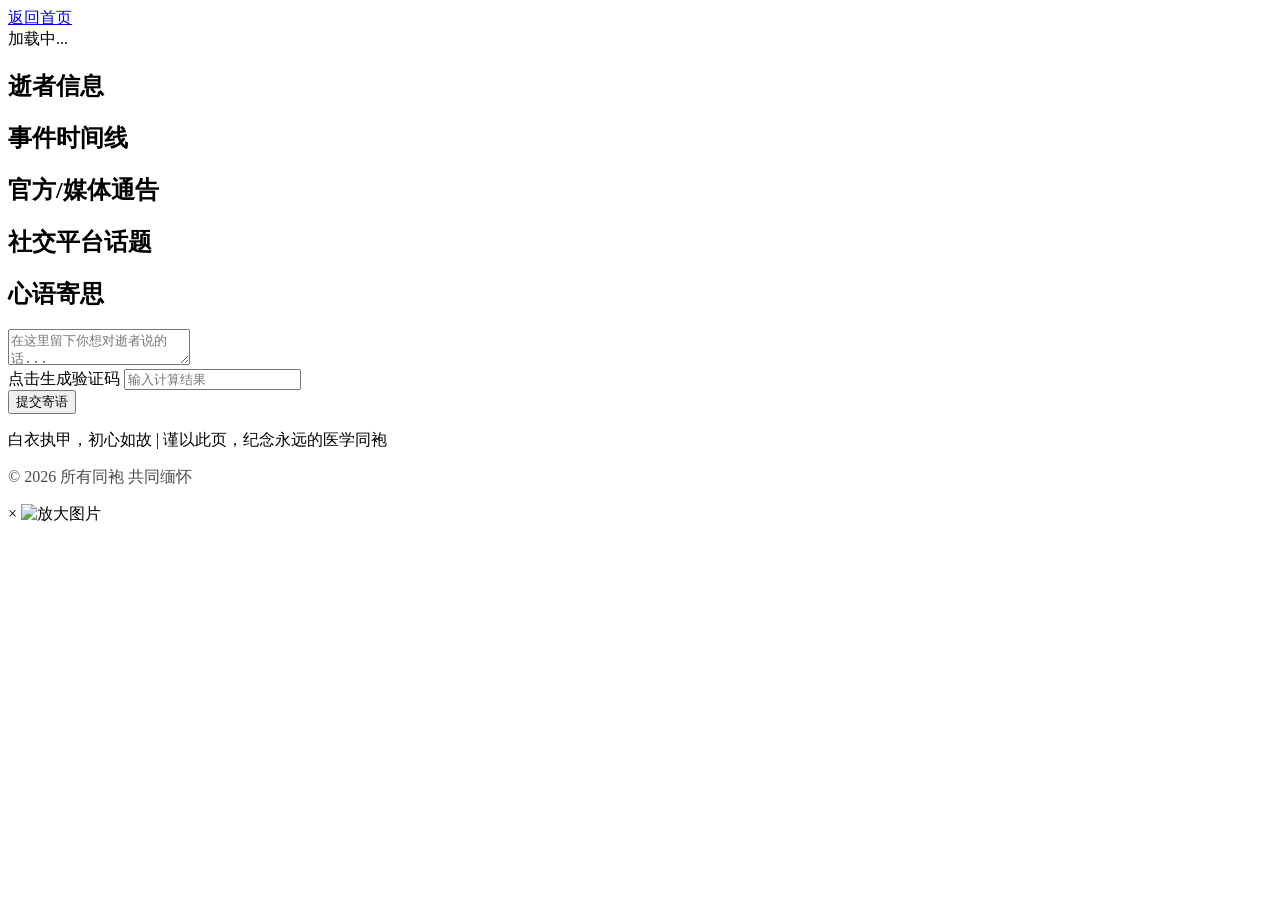
==== commit 1642d311: "Update detail.html" ====
--- a/detail.html
+++ b/detail.html
@@ -5,30 +5,32 @@
     <meta charset="UTF-8">
     <meta name="viewport" content="width=device-width, initial-scale=1.0">
     <title>加载中... | 白衣初心 纪念页</title>
-    <link rel="stylesheet" href="../css/common.css">
-    <link rel="stylesheet" href="../css/detail.css">
+    <!-- 核心修改：把 ../ 改为 /In-Memory-of-Medical-Students-Who-passed-Away/ （项目根路径） -->
+    <link rel="stylesheet" href="/In-Memory-of-Medical-Students-Who-passed-Away/css/common.css">
+    <link rel="stylesheet" href="/In-Memory-of-Medical-Students-Who-passed-Away/css/detail.css">
 
 </head>
 
 <body>
     <!-- 顶部导航 -->
     <header class="header">
-        <a href="../index.html" class="back">返回首页</a> <!-- 移除font-awesome图标，避免样式冲突 -->
+        <!-- 同步修复返回首页的路径 -->
+        <a href="/In-Memory-of-Medical-Students-Who-passed-Away/index.html" class="back">返回首页</a>
         <div class="name">加载中...</div>
     </header>
     <!-- 详情页主体 -->
     <div class="detail-container">
-        <!-- 1. 个人信息模块（仅保留容器，内容由JS从comrades.json渲染） -->
+        <!-- 1. 个人信息模块 -->
         <section class="info-section">
-            <h2 class="title">逝者信息</h2> <!-- 移除font-awesome图标 -->
+            <h2 class="title">逝者信息</h2>
             <div class="content">
-                <!-- 内容由detail.js的renderComradeDetail函数动态渲染 -->
+                <!-- 内容由JS渲染 -->
             </div>
         </section>
 
         <!-- 2. 事件时间线 -->
         <section class="timeline-section">
-            <h2 class="title">事件时间线</h2> <!-- 移除font-awesome图标 -->
+            <h2 class="title">事件时间线</h2>
             <div class="timeline-list" id="timelineList">
                 <!-- 时间线由JS动态渲染 -->
             </div>
@@ -36,23 +38,23 @@
 
         <!-- 3. 官方媒体通告 -->
         <section class="media-section">
-            <h2 class="title">官方/媒体通告</h2> <!-- 移除font-awesome图标 -->
+            <h2 class="title">官方/媒体通告</h2>
             <div class="media-list" id="mediaList">
-                <!-- 媒体数据由JS动态渲染（适配deceased_data.json） -->
+                <!-- 媒体数据由JS动态渲染 -->
             </div>
         </section>
 
-        <!-- 4. 社交平台话题（核心修改：适配本地图片图标） -->
+        <!-- 4. 社交平台话题 -->
         <section class="social-section">
-            <h2 class="title">社交平台话题</h2> <!-- 移除font-awesome图标 -->
+            <h2 class="title">社交平台话题</h2>
             <div class="social-list" id="socialList">
-                <!-- 社交数据由JS动态渲染，渲染模板需包含本地图标 -->
+                <!-- 社交数据由JS动态渲染 -->
             </div>
         </section>
 
         <!-- 5. 心语寄思 -->
         <section class="message-section">
-            <h2 class="title">心语寄思</h2> <!-- 移除font-awesome图标 -->
+            <h2 class="title">心语寄思</h2>
             <div class="message-form">
                 <textarea placeholder="在这里留下你想对逝者说的话..." id="messageTextarea"></textarea>
                 <div class="captcha-group">
@@ -80,8 +82,8 @@
     </div>
     <!-- 通过模块脚本加载detail.js并挂载到全局 -->
     <script type="module">
-        // 导入detail.js的所有导出方法
-        import * as detailModule from '../js/detail.js';
+        // 核心修改：修复detail.js的导入路径
+        import * as detailModule from '/In-Memory-of-Medical-Students-Who-passed-Away/js/detail.js';
 
         // 将模块方法挂载到window，供普通脚本调用
         window.detailModule = detailModule;
@@ -101,7 +103,8 @@
         } else {
             // 无有效id时的降级处理
             alert('未找到有效纪念信息');
-            window.location.href = '../index.html';
+            // 同步修复降级跳转的路径
+            window.location.href = '/In-Memory-of-Medical-Students-Who-passed-Away/index.html';
         }
     </script>
 </body>
